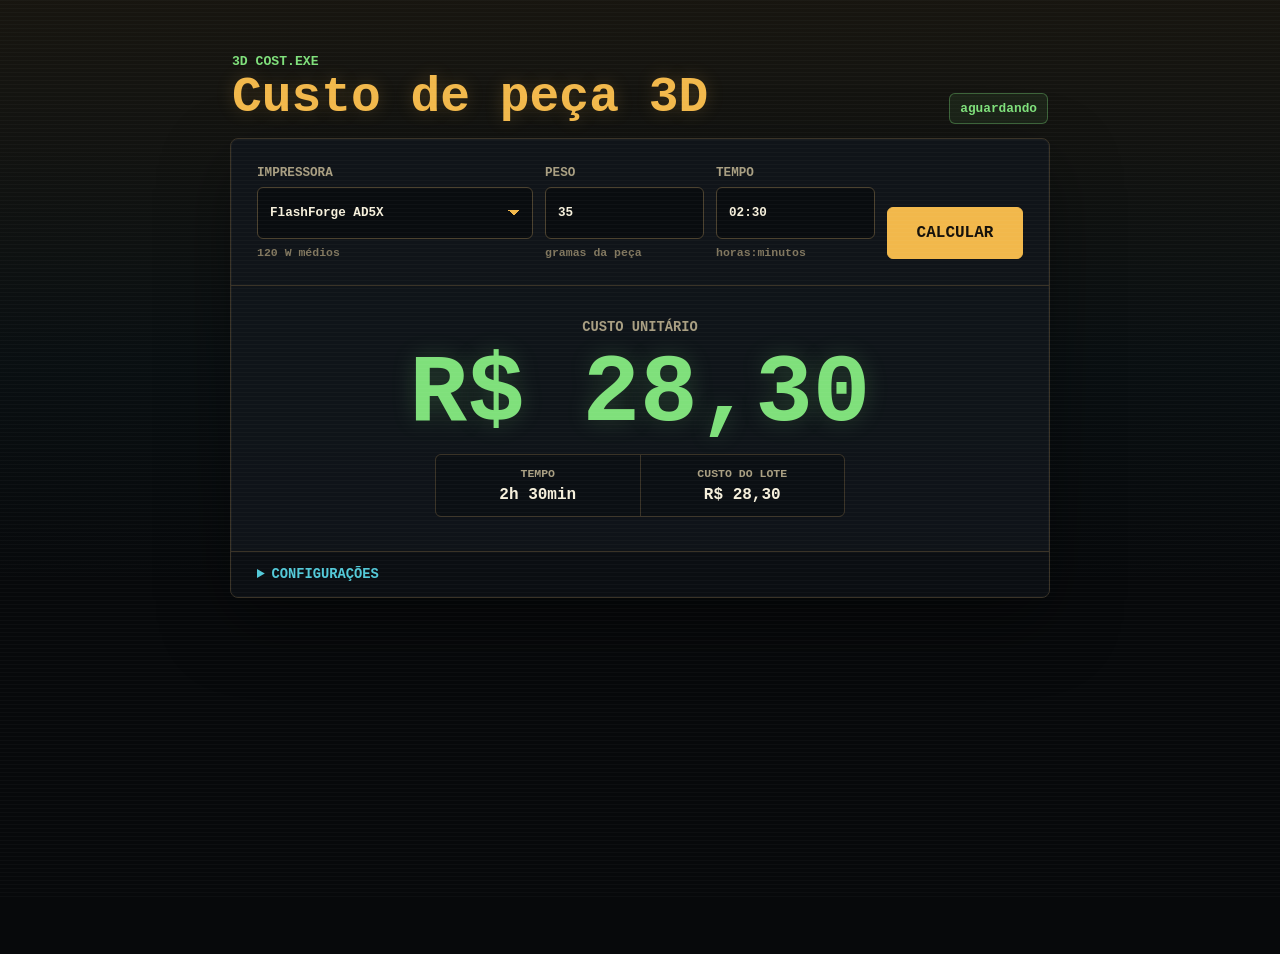
==== docs/index.html @ 22bc6f0c "Add static 3D print cost calculator" ====
<!doctype html>
<html lang="pt-BR">
  <head>
    <meta charset="utf-8">
    <meta name="viewport" content="width=device-width, initial-scale=1">
    <title>Calculadora de Custo para Impressão 3D</title>
    <meta
      name="description"
      content="Calculadora estática de custo para peças impressas em 3D, pronta para GitHub Pages."
    >
    <link rel="stylesheet" href="styles.css">
  </head>
  <body>
    <main class="calculator-shell">
      <header class="terminal-header">
        <div>
          <p class="eyebrow">3D cost.exe</p>
          <h1>Custo de peça 3D</h1>
        </div>
        <span class="status-led" id="calculationStatus">aguardando</span>
      </header>

      <form class="calculator-panel" id="quoteForm">
        <section class="quick-calc" aria-label="Cálculo rápido">
          <label>
            Impressora
            <select id="printerPreset" name="printerPreset">
              <option value="ad5x">FlashForge AD5X</option>
              <option value="a1mini">Bambu Lab A1 mini</option>
            </select>
            <small id="printerMeta">120 W médios</small>
          </label>

          <label>
            Peso
            <input
              id="weightGrams"
              name="weightGrams"
              type="number"
              min="0"
              step="0.1"
              inputmode="decimal"
              placeholder="35"
            >
            <small>gramas da peça</small>
          </label>

          <label>
            Tempo
            <input
              id="printTime"
              name="printTime"
              type="text"
              inputmode="numeric"
              autocomplete="off"
              placeholder="02:30"
              maxlength="6"
            >
            <small>horas:minutos</small>
          </label>

          <button class="button-primary" type="button" id="calculateQuote">Calcular</button>
        </section>

        <section class="result-display" aria-live="polite">
          <span>Custo unitário</span>
          <strong id="resultUnit">R$ 0,00</strong>
          <div class="result-subgrid">
            <p>
              <small>Tempo</small>
              <b id="resultTime">0h 00min</b>
            </p>
            <p>
              <small>Custo do lote</small>
              <b id="resultTotal">R$ 0,00</b>
            </p>
          </div>
        </section>

        <details class="details-panel">
          <summary>Configurações</summary>

          <div class="settings-grid">
            <label>
              Material
              <select id="materialPreset" name="materialPreset">
                <option value="pla">PLA</option>
                <option value="petg">PETG</option>
                <option value="abs">ABS</option>
                <option value="tpu">TPU</option>
                <option value="resin">Resina</option>
                <option value="custom">Personalizado</option>
              </select>
            </label>

            <label>
              Material por kg
              <input id="filamentPrice" name="filamentPrice" type="number" min="0" step="0.01" inputmode="decimal">
            </label>

            <label>
              Quantidade
              <input id="quantity" name="quantity" type="number" min="1" step="1" inputmode="numeric">
            </label>

            <label>
              Consumo médio
              <input id="powerWatts" name="powerWatts" type="number" min="0" step="1" inputmode="decimal">
            </label>

            <label>
              Energia SP Capital
              <input id="kwhPrice" name="kwhPrice" type="number" min="0" step="0.00001" inputmode="decimal">
            </label>

            <label>
              Máquina por hora
              <input id="machineHourly" name="machineHourly" type="number" min="0" step="0.01" inputmode="decimal">
            </label>

            <label>
              Perdas e falhas %
              <input id="wastePercent" name="wastePercent" type="number" min="0" max="95" step="0.1" inputmode="decimal">
            </label>

            <label>
              Preparação min.
              <input id="setupMinutes" name="setupMinutes" type="number" min="0" step="1" inputmode="numeric">
            </label>

            <label>
              Sua hora
              <input id="laborHourly" name="laborHourly" type="number" min="0" step="0.01" inputmode="decimal">
            </label>

            <label>
              Extras do lote
              <input id="fixedExtras" name="fixedExtras" type="number" min="0" step="0.01" inputmode="decimal">
            </label>
          </div>

          <dl class="breakdown">
            <div>
              <dt>Material</dt>
              <dd id="lineMaterialValue">R$ 0,00</dd>
            </div>
            <div>
              <dt>Energia</dt>
              <dd id="lineEnergyValue">R$ 0,00</dd>
            </div>
            <div>
              <dt>Máquina</dt>
              <dd id="lineMachineValue">R$ 0,00</dd>
            </div>
            <div>
              <dt>Mão de obra</dt>
              <dd id="lineLaborValue">R$ 0,00</dd>
            </div>
            <div>
              <dt>Extras</dt>
              <dd id="lineExtrasValue">R$ 0,00</dd>
            </div>
          </dl>

          <div class="form-actions">
            <button type="button" id="copyQuote">Copiar custo</button>
            <button type="button" id="saveDefaults">Salvar valores</button>
            <button type="button" id="resetValues">Restaurar padrão</button>
          </div>
        </details>
      </form>
    </main>

    <script src="app.js"></script>
  </body>
</html>
---- docs/styles.css ----
:root {
  color-scheme: dark;
  --page: #07090b;
  --panel: #101419;
  --panel-soft: #171d22;
  --ink: #f6f0dc;
  --muted: #a99f82;
  --line: #3a3327;
  --amber: #f2b84b;
  --green: #7fe07b;
  --red: #ff6a4a;
  --cyan: #53c9d8;
  --shadow: 0 26px 70px rgba(0, 0, 0, 0.42);
}

* {
  box-sizing: border-box;
}

body {
  margin: 0;
  min-height: 100vh;
  background:
    linear-gradient(180deg, rgba(242, 184, 75, 0.07), rgba(83, 201, 216, 0.03) 38%, transparent 62%),
    var(--page);
  color: var(--ink);
  font-family: "Courier New", ui-monospace, SFMono-Regular, Menlo, Consolas, monospace;
}

body::before {
  position: fixed;
  inset: 0;
  pointer-events: none;
  content: "";
  background: repeating-linear-gradient(
    180deg,
    rgba(255, 255, 255, 0.025) 0,
    rgba(255, 255, 255, 0.025) 1px,
    transparent 1px,
    transparent 4px
  );
  mix-blend-mode: screen;
}

button,
input,
select {
  font: inherit;
}

.calculator-shell {
  width: min(820px, calc(100vw - 28px));
  margin: clamp(18px, 6vh, 54px) auto;
}

.terminal-header {
  display: flex;
  align-items: flex-end;
  justify-content: space-between;
  gap: 18px;
  padding: 0 2px 14px;
}

.eyebrow {
  margin: 0 0 5px;
  color: var(--green);
  font-size: 0.82rem;
  font-weight: 700;
  letter-spacing: 0;
  text-transform: uppercase;
}

h1 {
  margin: 0;
  color: var(--amber);
  font-size: clamp(1.55rem, 6vw, 3.1rem);
  line-height: 1;
  letter-spacing: 0;
  text-shadow: 0 0 18px rgba(242, 184, 75, 0.22);
}

.status-led {
  flex: 0 0 auto;
  padding: 7px 10px;
  border: 1px solid rgba(127, 224, 123, 0.34);
  border-radius: 6px;
  color: var(--green);
  background: rgba(127, 224, 123, 0.08);
  font-size: 0.8rem;
  font-weight: 700;
}

.calculator-panel {
  overflow: hidden;
  border: 1px solid var(--line);
  border-radius: 8px;
  background: rgba(16, 20, 25, 0.96);
  box-shadow: var(--shadow), inset 0 0 0 1px rgba(246, 240, 220, 0.035);
}

.quick-calc {
  display: grid;
  grid-template-columns: 1.25fr 0.72fr 0.72fr auto;
  gap: 12px;
  align-items: end;
  padding: clamp(16px, 4vw, 26px);
  border-bottom: 1px solid var(--line);
}

label {
  display: grid;
  gap: 7px;
  min-width: 0;
  color: var(--muted);
  font-size: 0.79rem;
  font-weight: 700;
  text-transform: uppercase;
}

label small {
  color: #81775f;
  font-size: 0.72rem;
  text-transform: none;
}

input,
select {
  width: 100%;
  min-height: 52px;
  padding: 12px;
  border: 1px solid #4c422f;
  border-radius: 6px;
  background: #090c0f;
  color: var(--ink);
  outline: 0;
}

input::placeholder {
  color: #655c49;
}

input:focus,
select:focus {
  border-color: var(--amber);
  box-shadow: 0 0 0 3px rgba(242, 184, 75, 0.12);
}

select {
  appearance: none;
  background-image:
    linear-gradient(45deg, transparent 50%, var(--amber) 50%),
    linear-gradient(135deg, var(--amber) 50%, transparent 50%);
  background-position:
    calc(100% - 18px) 22px,
    calc(100% - 12px) 22px;
  background-size: 6px 6px, 6px 6px;
  background-repeat: no-repeat;
}

button {
  min-height: 52px;
  padding: 12px 16px;
  border: 1px solid #5d5036;
  border-radius: 6px;
  background: var(--panel-soft);
  color: var(--ink);
  cursor: pointer;
  font-weight: 800;
  text-transform: uppercase;
}

button:hover {
  border-color: var(--amber);
  color: var(--amber);
}

.button-primary {
  min-width: 136px;
  border-color: var(--amber);
  background: var(--amber);
  color: #15110a;
}

.button-primary:hover {
  background: #ffd36f;
  color: #15110a;
}

.result-display {
  display: grid;
  gap: 14px;
  padding: clamp(18px, 5vw, 34px);
  text-align: center;
}

.result-display > span {
  color: var(--muted);
  font-size: 0.86rem;
  font-weight: 800;
  text-transform: uppercase;
}

.result-display strong {
  display: block;
  color: var(--green);
  font-size: clamp(2.6rem, 13vw, 6rem);
  line-height: 0.95;
  letter-spacing: 0;
  text-shadow: 0 0 24px rgba(127, 224, 123, 0.2);
  word-break: break-word;
}

.result-subgrid {
  display: grid;
  grid-template-columns: repeat(2, minmax(0, 1fr));
  gap: 1px;
  width: min(410px, 100%);
  margin: 0 auto;
  overflow: hidden;
  border: 1px solid var(--line);
  border-radius: 6px;
  background: var(--line);
}

.result-subgrid p {
  display: grid;
  gap: 6px;
  margin: 0;
  padding: 12px;
  background: #0b0f13;
}

.result-subgrid small {
  color: var(--muted);
  font-size: 0.72rem;
  font-weight: 800;
  text-transform: uppercase;
}

.result-subgrid b {
  color: var(--ink);
  font-size: 1rem;
}

.details-panel {
  border-top: 1px solid var(--line);
  background: rgba(9, 12, 15, 0.62);
}

.details-panel summary {
  padding: 15px clamp(16px, 4vw, 26px);
  color: var(--cyan);
  cursor: pointer;
  font-size: 0.86rem;
  font-weight: 800;
  list-style-position: inside;
  text-transform: uppercase;
}

.settings-grid {
  display: grid;
  grid-template-columns: repeat(3, minmax(0, 1fr));
  gap: 12px;
  padding: 0 clamp(16px, 4vw, 26px) 22px;
}

.settings-grid input,
.settings-grid select {
  min-height: 44px;
}

.breakdown {
  display: grid;
  grid-template-columns: repeat(3, minmax(0, 1fr));
  gap: 1px;
  margin: 0 clamp(16px, 4vw, 26px) 18px;
  overflow: hidden;
  border: 1px solid var(--line);
  border-radius: 6px;
  background: var(--line);
}

.breakdown div {
  display: grid;
  gap: 5px;
  padding: 12px;
  background: #0b0f13;
}

dt {
  color: var(--muted);
  font-size: 0.72rem;
  font-weight: 800;
  text-transform: uppercase;
}

dd {
  margin: 0;
  color: var(--ink);
  font-size: 0.95rem;
  font-weight: 800;
}

.form-actions {
  display: flex;
  flex-wrap: wrap;
  gap: 10px;
  padding: 0 clamp(16px, 4vw, 26px) 24px;
}

.form-actions button {
  min-height: 42px;
}

@media (max-width: 760px) {
  .terminal-header,
  .quick-calc {
    grid-template-columns: 1fr;
  }

  .terminal-header {
    align-items: flex-start;
    flex-direction: column;
  }

  .status-led {
    width: 100%;
  }

  .button-primary {
    width: 100%;
  }

  .settings-grid,
  .breakdown,
  .result-subgrid {
    grid-template-columns: 1fr;
  }
}

@media (max-width: 420px) {
  .calculator-shell {
    width: min(100vw - 16px, 820px);
    margin-top: 12px;
  }

  .quick-calc,
  .result-display {
    padding: 16px;
  }
}
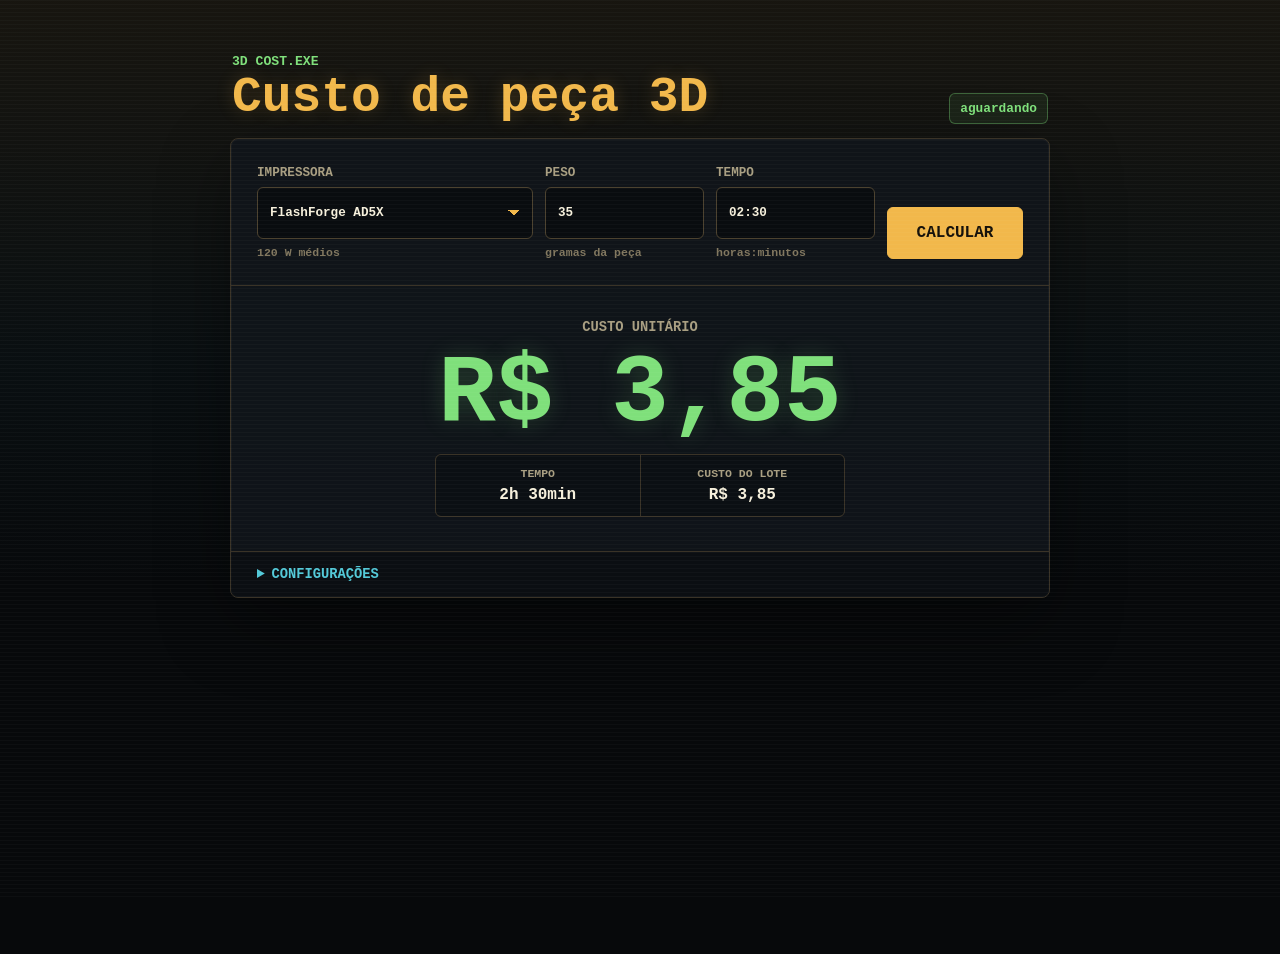
==== commit c3fe4ff0: "Default machine and labor costs to blank" ====
--- a/docs/index.html
+++ b/docs/index.html
@@ -114,8 +114,16 @@
             </label>
 
             <label>
-              Máquina por hora
-              <input id="machineHourly" name="machineHourly" type="number" min="0" step="0.01" inputmode="decimal">
+              Máquina por hora opcional
+              <input
+                id="machineHourly"
+                name="machineHourly"
+                type="number"
+                min="0"
+                step="0.01"
+                inputmode="decimal"
+                placeholder="em branco"
+              >
             </label>
 
             <label>
@@ -124,13 +132,29 @@
             </label>
 
             <label>
-              Preparação min.
-              <input id="setupMinutes" name="setupMinutes" type="number" min="0" step="1" inputmode="numeric">
-            </label>
-
-            <label>
-              Sua hora
-              <input id="laborHourly" name="laborHourly" type="number" min="0" step="0.01" inputmode="decimal">
+              Preparação min. opcional
+              <input
+                id="setupMinutes"
+                name="setupMinutes"
+                type="number"
+                min="0"
+                step="1"
+                inputmode="numeric"
+                placeholder="em branco"
+              >
+            </label>
+
+            <label>
+              Sua hora opcional
+              <input
+                id="laborHourly"
+                name="laborHourly"
+                type="number"
+                min="0"
+                step="0.01"
+                inputmode="decimal"
+                placeholder="em branco"
+              >
             </label>
 
             <label>
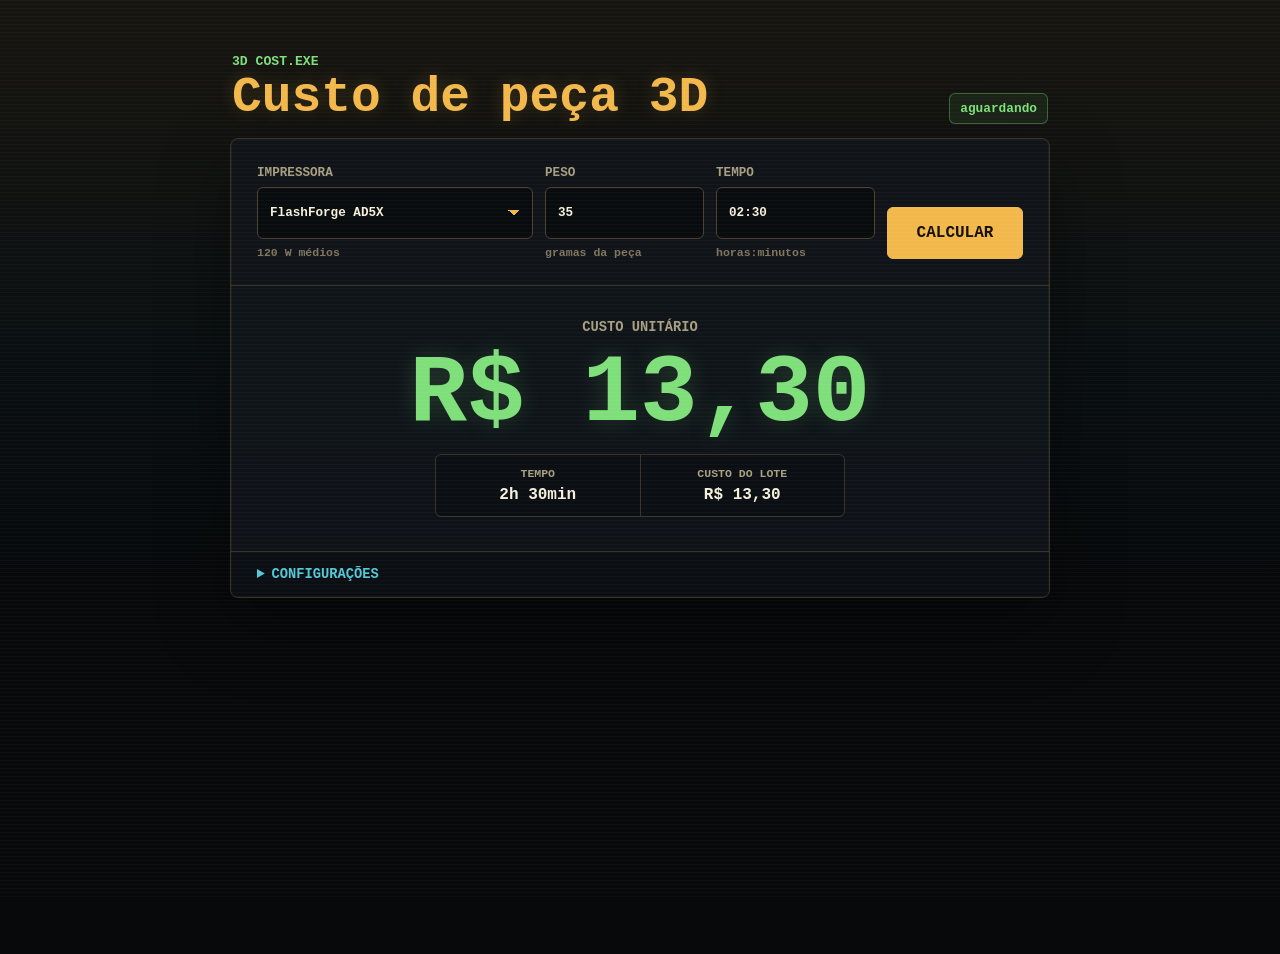
==== commit 153cb0f7: "Restore default machine hourly costs" ====
--- a/docs/index.html
+++ b/docs/index.html
@@ -109,12 +109,12 @@
             </label>
 
             <label>
-              Energia SP Capital
+              Energia SP + bandeira amarela
               <input id="kwhPrice" name="kwhPrice" type="number" min="0" step="0.00001" inputmode="decimal">
             </label>
 
             <label>
-              Máquina por hora opcional
+              Máquina por hora
               <input
                 id="machineHourly"
                 name="machineHourly"
@@ -122,7 +122,6 @@
                 min="0"
                 step="0.01"
                 inputmode="decimal"
-                placeholder="em branco"
               >
             </label>
 
